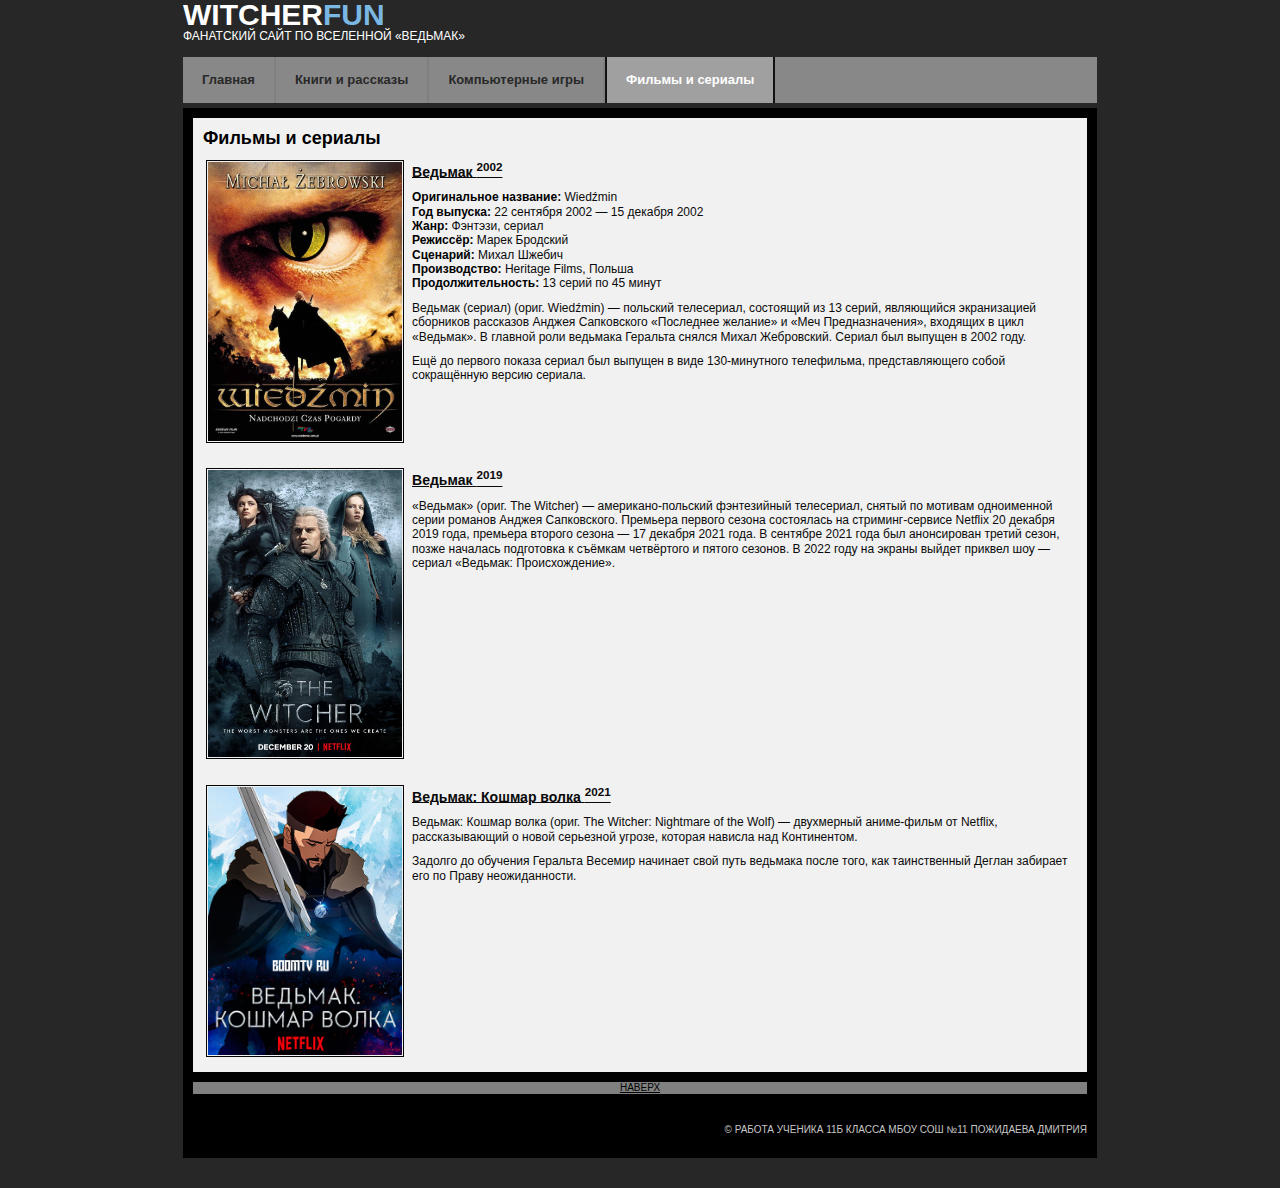
==== films.html @ 6ba471a2 "Add files via upload" ====
<!DOCTYPE html>
<html>
	<head>
		<meta http-equiv="Content-type" content="text/html; charset=utf-8" />
		<title>Фанатский сайт по вселенной "Ведьмак"</title>
		<link rel="stylesheet" href="css/styles.css" type="text/css" media="all" />
	</head>
	<body>
		<!-- page -->
		<div id="page" class="shell">
			<!-- header -->
			<div id="header">
				<div class="cl">&nbsp;</div>
				<!-- Logo -->
				<div id="logo">
					<h1><a href="index.html">witcher<span>fun</span></a></h1>
					<p class="first-p site-title">Фанатский сайт по вселенной «Ведьмак»</p>
				</div>
				<!-- /logo -->
				<div class="cl">&nbsp;</div>
				<!-- main navigation -->
				<div id="main-nav">
					<div class="cl">&nbsp;</div>
					<ul>
						<li><a href="index.html">Главная</a><span class="sep">&nbsp;</span></li>
						<li><a href="books.html">Книги и рассказы</a><span class="sep">&nbsp;</span></li>
						<li><a href="games.html">Компьютерные игры</a><span class="sep">&nbsp;</span></li>
						<li class="active"><span class="sep">&nbsp;<a href="films.html"></span>Фильмы и сериалы</a><span class="sep">&nbsp;</span></li>
					</ul>
					<div class="cl">&nbsp;</div>
				</div>
				<!-- /main navigation -->
			</div>
			<!-- /header -->
			<!-- main -->
			<div id="main">
				<div class="cl">&nbsp;</div>
				<!-- content -->
				<div id="section-content">
					<div class="block">
						<div class="row-articles articles">
							<div class="cl">&nbsp;</div>
							<h2>Фильмы и сериалы</h2>
							<div class="article">
								<div class="cl">&nbsp;</div>
								<div class="cnt">
									<div class="image">
										<img src="css/images/the-witcher-2002.jpg" alt=""/>
									</div>
									<h3>Ведьмак <sup>2002</sup></h3>
									<p> <b>Оригинальное название:</b> Wiedźmin<br>
										<b>Год выпуска:</b> 22 сентября 2002 — 15 декабря 2002<br>
										<b>Жанр:</b> Фэнтэзи, сериал<br>
										<b>Режиссёр:</b> Марек Бродский<br>
										<b>Сценарий:</b> Михал Шжебич<br>
										<b>Производство:</b> Heritage Films, Польша<br>
										<b>Продолжительность:</b> 13 серий по 45 минут
									</p>
									<p>Ведьмак (сериал) (ориг. Wiedźmin) — польский телесериал, состоящий из 13 серий, являющийся экранизацией сборников рассказов Анджея Сапковского «Последнее желание» и «Меч Предназначения», входящих в цикл «Ведьмак». В главной роли ведьмака Геральта снялся Михал Жебровский. Сериал был выпущен в 2002 году.</p>
									<p>Ещё до первого показа сериал был выпущен в виде 130-минутного телефильма, представляющего собой сокращённую версию сериала.</p>
								</div>
								<div class="cl">&nbsp;</div>
							</div>
							<div class="article">
								<div class="cl">&nbsp;</div>
								<div class="cnt">
									<div class="image">
										<img src="css/images/the-witcher-2019.jpg" alt=""/>
									</div>
									<h3>Ведьмак <sup>2019</sup></h3>
									<p>«Ведьмак» (ориг. The Witcher) — американо-польский фэнтезийный телесериал, снятый по мотивам одноименной серии романов Анджея Сапковского. Премьера первого сезона состоялась на стриминг-сервисе Netflix 20 декабря 2019 года, премьера второго сезона — 17 декабря 2021 года. В сентябре 2021 года был анонсирован третий сезон, позже началась подготовка к съёмкам четвёртого и пятого сезонов. В 2022 году на экраны выйдет приквел шоу — сериал «Ведьмак: Происхождение».</p>
								</div>
								<div class="cl">&nbsp;</div>
							</div>
							<div class="article" id="the-witcher-nightmare-of-the-wolf">
								<div class="cl">&nbsp;</div>
								<div class="cnt">
									<div class="image">
										<img src="css/images/the-witcher-nightmare-of-the-wolf.jpg" alt=""/>
									</div>
									<h3>Ведьмак: Кошмар волка <sup>2021</sup></h3>
									<p>Ведьмак: Кошмар волка (ориг. The Witcher: Nightmare of the Wolf) — двухмерный аниме-фильм от Netflix, рассказывающий о новой серьезной угрозе, которая нависла над Континентом.</p>
									<p>Задолго до обучения Геральта Весемир начинает свой путь ведьмака после того, как таинственный Деглан забирает его по Праву неожиданности.</p>
								</div>
								<div class="cl">&nbsp;</div>
							</div>
							<div class="cl">&nbsp;</div>
						</div>
					</div>
				</div>
					<!-- /content -->
					<div class="cl">&nbsp;</div>
					<!-- footer -->
					<div id="footer">
						<div class="navs">
							<div class="navs-bot">
								<div class="cl">&nbsp;</div>
								<p><a href="#page">Наверх</a></p>
								<div class="cl">&nbsp;</div>
							</div>
						</div>
						<p class="copy">&copy; Работа Ученика 11Б класса МБОУ СОШ №11 Пожидаева Дмитрия</p>
					</div>
					<!-- /footer -->	
			</div>
			<!-- /main -->
		</div>
		<!-- /page -->
	</body>
</html>
---- css/styles.css ----
* { padding: 0; margin: 0; outline: 0; }

body {
    font-size: 12px;
    line-height: 1.2;
    font-family: Arial, "Trebuchet MS", sans-serif;
    color: #0a0a0a;
	background-color: #272727;
    text-align: left;
}

.first-p { margin-top: 0; }
p { margin-top: 10px; }

a img { border: 0; }
a { color: #000; text-decoration: underline; }
a:hover { text-decoration: none; }

.left { float: left; display: inline; }
.right { float: right; display: inline; }

.cl, .clear { display: block; height: 0; font-size: 0; line-height: 0; text-indent: -4000px; clear: both; }
.field { font-size: 12px; color: #484848; font-family: Arial, "Trebuchet MS", sans-serif; color: #000; border: solid 1px #a0a0a0; width: 140px; padding: 2px 5px; }
/*----- End "Main definitions" -----*/

.shell { width: 914px; margin: 0 auto; }

.show-all { text-align: right; }

.site-title { color: #fff; }

#page { padding-bottom: 30px; }

#header { width: 100%; position: relative; margin-bottom: 5px; }

#logo { text-transform: uppercase; line-height: 1; padding-bottom: 15px; }
#logo h1 { font-family: "Trebuchet MS", Arial, sans-serif; font-weight: bold; font-size: 30px; color: #fff; }
#logo h1 a { color: #fff; text-decoration: none; }
#logo h1 a span { color: #7ab7e2; }

#main-nav { line-height: 46px; background-color: #888888; }
#main-nav ul li { float: left; display: inline; list-style-type: none; height: 46px; }
#main-nav ul li a { float: left; display: inline; font-size: 13px; font-weight: bold; color: #282828; text-decoration: none; padding: 0 19px; }
#main-nav ul li span.sep { float: left; display: inline; width: 2px; height: 46px; font-size: 0; line-height: 0; text-indent: -4000px; background-color: grey; }
#main-nav ul li a:hover { text-decoration: underline; }
#main-nav ul li.active a { color: #fff; text-decoration: none; }
#main-nav ul li.active a:hover { text-decoration: none; }
#main-nav ul li.active span.sep { background-color: #111; }
#main-nav ul li.active { background-color: #A0A0A0; }

#main { background-color: black; padding: 10px 10px 2px 10px; height: 100%; position: relative;  }
#sidebar { float: left; display: inline; width: 226px; }
#content { float: right; display: inline; width: 657px; }

.block { margin-bottom: 10px; background-repeat: no-repeat; background-position: 0 0; }
.block .block-cnt { padding: 10px 10px 10px 9px; }

.block .head { background-color: grey; padding-left: 15px; }
.block .head .head-cnt { line-height: 38px; height: 38px; padding-right: 13px; }
.block .head h2 { font-size: 15px; font-weight: bold; color: #262727; }

#content .block { background-color: #f1f1f1; width: 657px; }

#section-content .block { background-color: #f1f1f1; width: 894px; }

#sidebar .block { background-color: #fff; width: 226px; }

#sidebar .articles .article { padding: 8px 7px; font-size: 11px; color: #0a0a0a; }
#sidebar .articles h2 { color: #fff; font-weight: bold; font-size: 12px; }
#sidebar .articles h2 a { color: #fff; text-decoration: none; }
#sidebar .articles h2 a:hover { color: #ccc; }

#sidebar .image-articles .image { float: left; display: inline; width: 55px; }
#sidebar .image-articles .image img { padding: 1px; border: solid 1px #1e1e1e; width: 51px; height: 51px; }
#sidebar .image-articles .cnt { float: right; display: inline; width: 150px; }

#sidebar .text-articles .article { padding: 8px 10px; font-size: 12px; }
#sidebar .text-articles h4 { font-size: 13px; }

#sidebar .news-separator { background-color: #A0A0A0; height: 1px; }

#content .articles h2 { font-size: 19px; font-weight: bold; color: #ccc; margin: 4px 0 2px; }
#content .articles h2 a { text-decoration: none; color: #000; }
#content .articles h2 a:hover { color: #777; }

#content .col-articles .image img { padding: 1px; border: solid 1px #050505; width: 194px; height: 291px; }
#content .col-articles .article { float: left; display: inline; margin: 17px 0 10px 15px; width: 198px; }

#content .row-articles .article { padding: 10px 15px 12px 15px; background: url(images/content-article-sep.gif) repeat-x 0 bottom; }
#content .row-articles .image { float: left; display: inline; width: 194px; }
#content .row-articles .image img { width: 194px; }
#content .row-articles .cnt { float: right; display: inline; width: 420px; }
#content .row-articles .cnt li {margin-left: 15px;}
 
#section-content .row-articles .article { padding: 10px 15px 12px 15px; }
#section-content .row-articles .image { float: left; display: inline; width: 194px; margin-right: 1em; }
#section-content .row-articles .image img { width: 194px; border: solid 1px #050505; padding: 1px; }
#section-content .row-articles .cnt { float: right; display: inline; width: 866px; }
#section-content .row-articles .article .cnt h3 { text-decoration: underline; }
#section-content .row-articles .article .cnt li { margin-left: 220px; }
#section-content .row-articles .article .cnt b { color: #000; }
#section-content .row-articles h2 { margin: 10px 0 0 10px; color: #000; }
 
#footer .copy { font-size: 10px; color: #c7c7c7; text-transform: uppercase; text-align: right; padding: 20px 0; }
#footer .navs { background-color: grey; text-align: center; font-size: 10px; text-transform: uppercase; color: #656565; height: 100%; position: relative; }
#footer .navs p { margin-top: 0; }
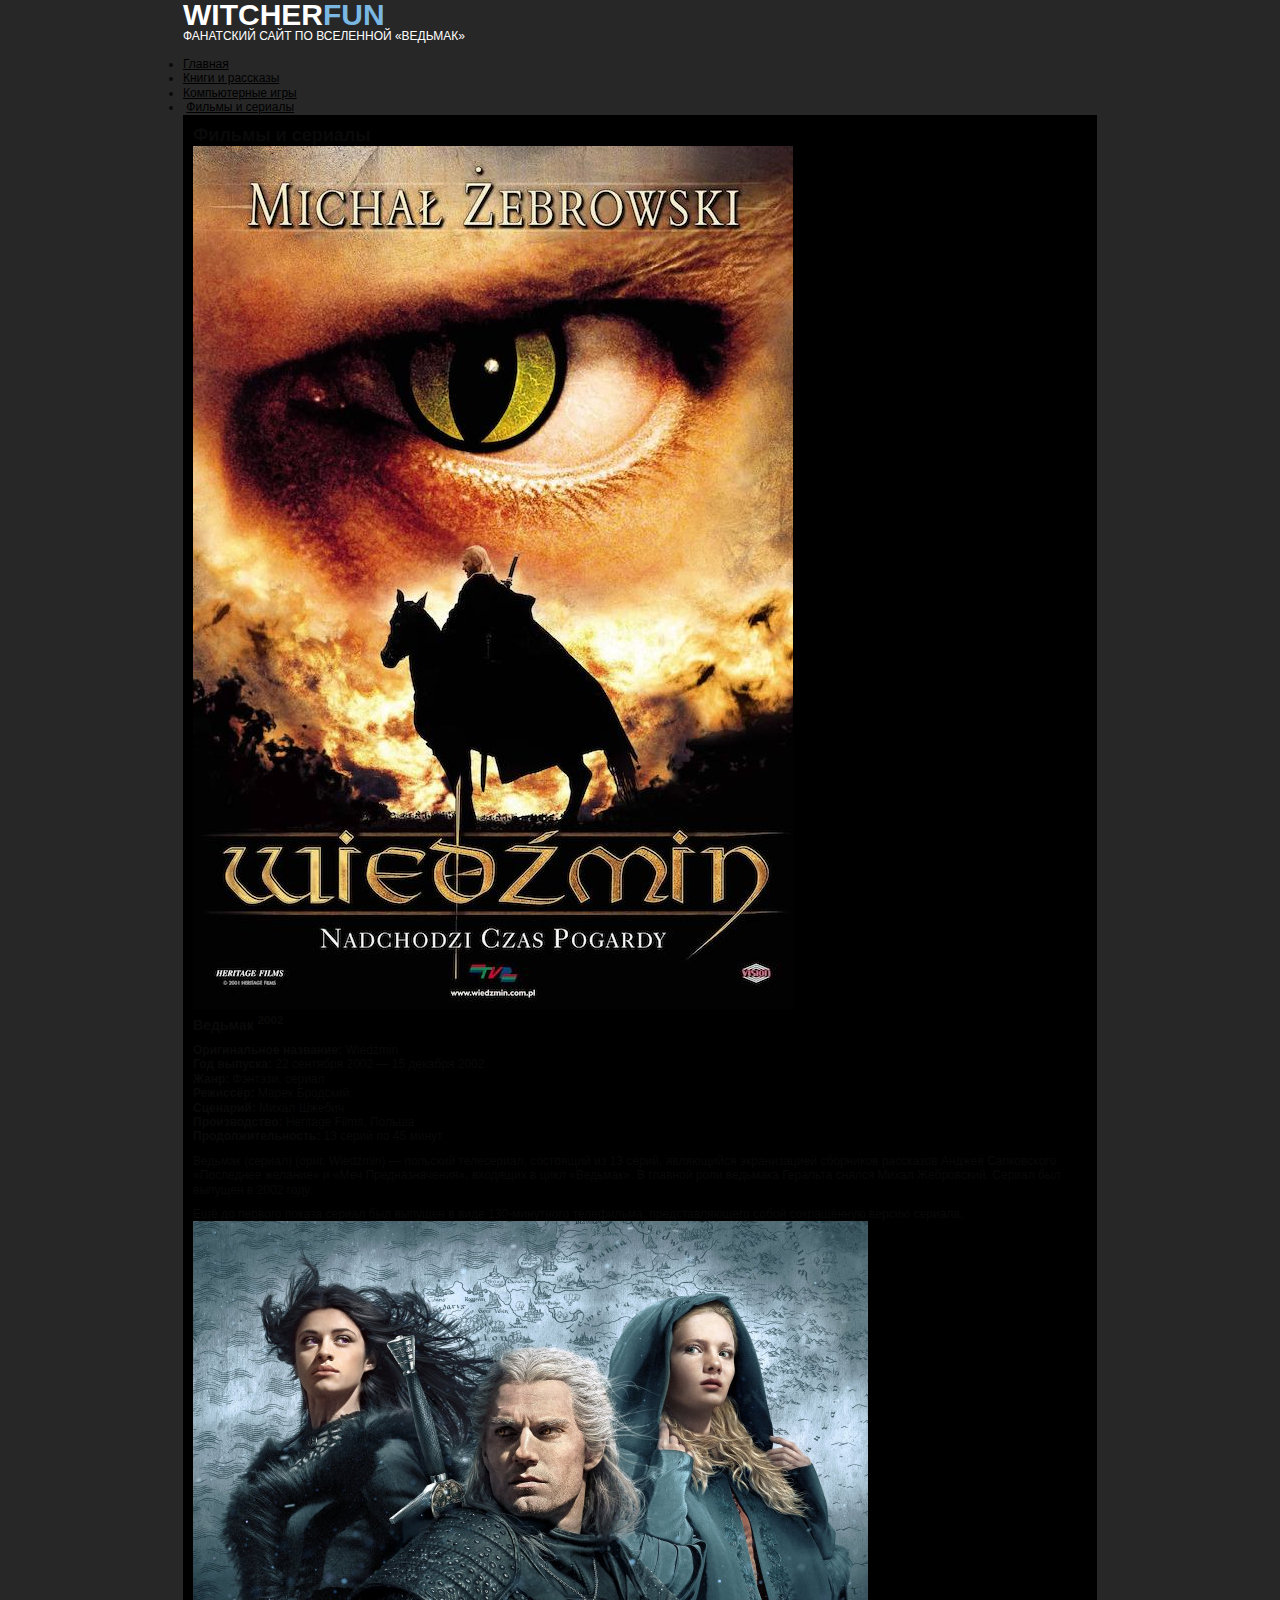
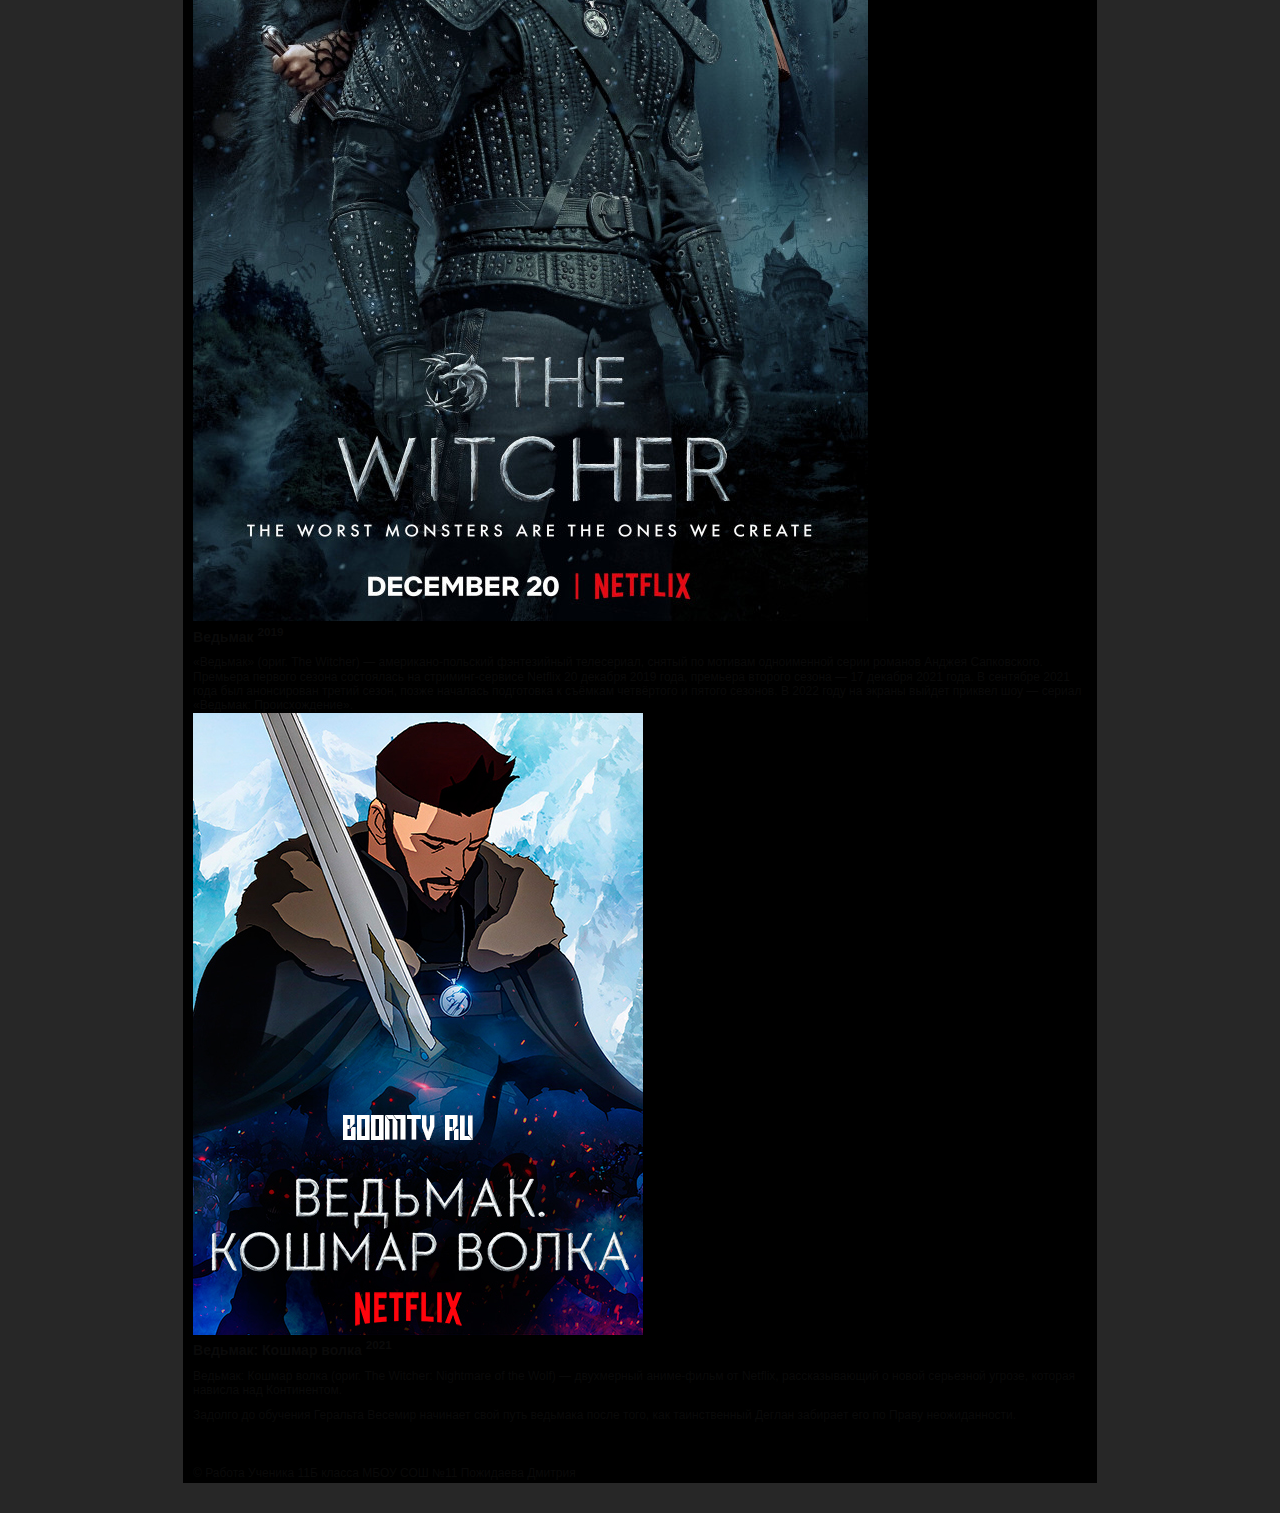
==== commit 2b697f9a: "Update films.html" ====
--- a/films.html
+++ b/films.html
@@ -9,7 +9,7 @@
 		<!-- page -->
 		<div id="page" class="shell">
 			<!-- header -->
-			<div id="header">
+			<header>
 				<div class="cl">&nbsp;</div>
 				<!-- Logo -->
 				<div id="logo">
@@ -19,7 +19,7 @@
 				<!-- /logo -->
 				<div class="cl">&nbsp;</div>
 				<!-- main navigation -->
-				<div id="main-nav">
+				<nav>
 					<div class="cl">&nbsp;</div>
 					<ul>
 						<li><a href="index.html">Главная</a><span class="sep">&nbsp;</span></li>
@@ -28,20 +28,20 @@
 						<li class="active"><span class="sep">&nbsp;<a href="films.html"></span>Фильмы и сериалы</a><span class="sep">&nbsp;</span></li>
 					</ul>
 					<div class="cl">&nbsp;</div>
-				</div>
+				</nav>
 				<!-- /main navigation -->
-			</div>
+			</header>
 			<!-- /header -->
 			<!-- main -->
 			<div id="main">
 				<div class="cl">&nbsp;</div>
 				<!-- content -->
-				<div id="section-content">
+				<section>
 					<div class="block">
 						<div class="row-articles articles">
 							<div class="cl">&nbsp;</div>
 							<h2>Фильмы и сериалы</h2>
-							<div class="article">
+							<article>
 								<div class="cl">&nbsp;</div>
 								<div class="cnt">
 									<div class="image">
@@ -60,8 +60,8 @@
 									<p>Ещё до первого показа сериал был выпущен в виде 130-минутного телефильма, представляющего собой сокращённую версию сериала.</p>
 								</div>
 								<div class="cl">&nbsp;</div>
-							</div>
-							<div class="article">
+							</article>
+							<article>
 								<div class="cl">&nbsp;</div>
 								<div class="cnt">
 									<div class="image">
@@ -71,8 +71,8 @@
 									<p>«Ведьмак» (ориг. The Witcher) — американо-польский фэнтезийный телесериал, снятый по мотивам одноименной серии романов Анджея Сапковского. Премьера первого сезона состоялась на стриминг-сервисе Netflix 20 декабря 2019 года, премьера второго сезона — 17 декабря 2021 года. В сентябре 2021 года был анонсирован третий сезон, позже началась подготовка к съёмкам четвёртого и пятого сезонов. В 2022 году на экраны выйдет приквел шоу — сериал «Ведьмак: Происхождение».</p>
 								</div>
 								<div class="cl">&nbsp;</div>
-							</div>
-							<div class="article" id="the-witcher-nightmare-of-the-wolf">
+							</article>
+							<article id="the-witcher-nightmare-of-the-wolf">
 								<div class="cl">&nbsp;</div>
 								<div class="cnt">
 									<div class="image">
@@ -83,15 +83,15 @@
 									<p>Задолго до обучения Геральта Весемир начинает свой путь ведьмака после того, как таинственный Деглан забирает его по Праву неожиданности.</p>
 								</div>
 								<div class="cl">&nbsp;</div>
-							</div>
+							</article>
 							<div class="cl">&nbsp;</div>
 						</div>
 					</div>
-				</div>
+				</section>
 					<!-- /content -->
 					<div class="cl">&nbsp;</div>
 					<!-- footer -->
-					<div id="footer">
+					<footer>
 						<div class="navs">
 							<div class="navs-bot">
 								<div class="cl">&nbsp;</div>
@@ -100,11 +100,11 @@
 							</div>
 						</div>
 						<p class="copy">&copy; Работа Ученика 11Б класса МБОУ СОШ №11 Пожидаева Дмитрия</p>
-					</div>
+					</footer>
 					<!-- /footer -->	
 			</div>
 			<!-- /main -->
 		</div>
 		<!-- /page -->
 	</body>
-</html>+</html>
